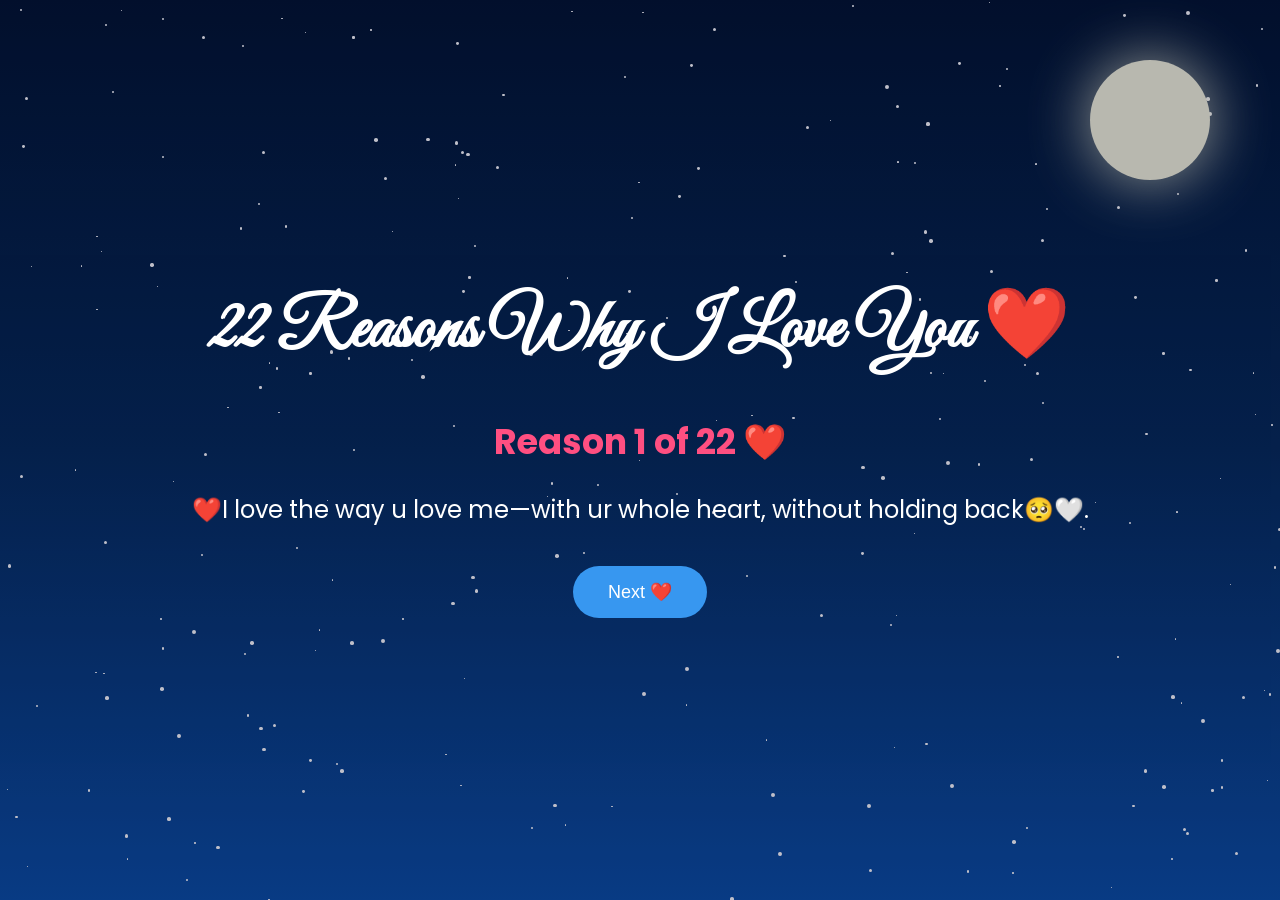
==== reasons.html @ 63475723 "Initial commit" ====
<!DOCTYPE html>
<html lang="en">

<head>

<meta charset="UTF-8">
<meta name="viewport" content="width=device-width, initial-scale=1.0">

<title>22 Reasons ❤️</title>

<link rel="preconnect" href="https://fonts.googleapis.com">
<link rel="preconnect" href="https://fonts.gstatic.com" crossorigin>

<link href="https://fonts.googleapis.com/css2?family=Great+Vibes&family=Poppins:wght@300;400;600&display=swap" rel="stylesheet">

<link rel="stylesheet" href="reasons.css">

</head>

<body>

<div id="stars"></div>

<div class="moon"></div>

<div class="overlay"></div>

<section class="reasons-page">

<h1>22 Reasons Why I Love You ❤️</h1>

<div class="reasons-card">

<h2 id="reasonNumber"></h2>

<p id="reasonText"></p>

</div>

<button id="nextBtn">
Next ❤️
</button>

<button id="continueBtn" style="display:none;">
Continue ❤️
</button>

</section>

<script src="reasons.js"></script>

</body>

</html>
---- reasons.css ----
*{
    margin:0;
    padding:0;
    box-sizing:border-box;
}

body{
    font-family:'Poppins',sans-serif;
    background:linear-gradient(to bottom,#02142d,#062b57,#0b4ea2);
    color:white;
    overflow:hidden;
    height:100vh;
    body{
    margin:0;
    font-family:'Poppins',sans-serif;
    background:linear-gradient(to bottom,#02142d,#062b57,#0b4ea2);
    color:white;
    overflow:hidden;
}
}

.overlay{
    position:fixed;
    inset:0;
    background:rgba(0,0,40,.25);
}

#stars{
    position:fixed;
    inset:0;
}

.star{
    position:absolute;
    background:white;
    border-radius:50%;
    animation:twinkle 2s infinite alternate;
}

.moon{
    position:absolute;
    top:60px;
    right:70px;
    width:120px;
    height:120px;
    border-radius:50%;
    background:#f5f5dc;
    box-shadow:0 0 60px rgba(255,255,220,.8);
}

.reasons-page{
    position:fixed;
    inset:0;

    display:flex;
    flex-direction:column;
    justify-content:center;
    align-items:center;

    text-align:center;
    z-index:2;
}

h1{
    font-family:'Great Vibes',cursive;
    font-size:70px;
    margin-bottom:40px;
}

.reason-card{
    width:650px;
    max-width:90%;
    min-height:260px;
    background:white;
    color:#333;
    border-radius:20px;
    padding:40px;
    margin:0 auto;
    box-shadow:0 20px 50px rgba(0,0,0,.35);
    transition:0.5s;
}

#reasonNumber{

    color:#ff4f81;

    margin-bottom:20px;

    font-size:35px;

}

#reasonText{

    font-size:24px;

    line-height:1.8;

}

button{

    margin-top:35px;

    padding:15px 35px;

    border:none;

    border-radius:40px;

    background:#3797F0;

    color:white;

    font-size:18px;

    cursor:pointer;

    transition:.3s;

}

button:hover{

    transform:scale(1.05);

}

@keyframes twinkle{

from{opacity:.3;}
to{opacity:1;}

}
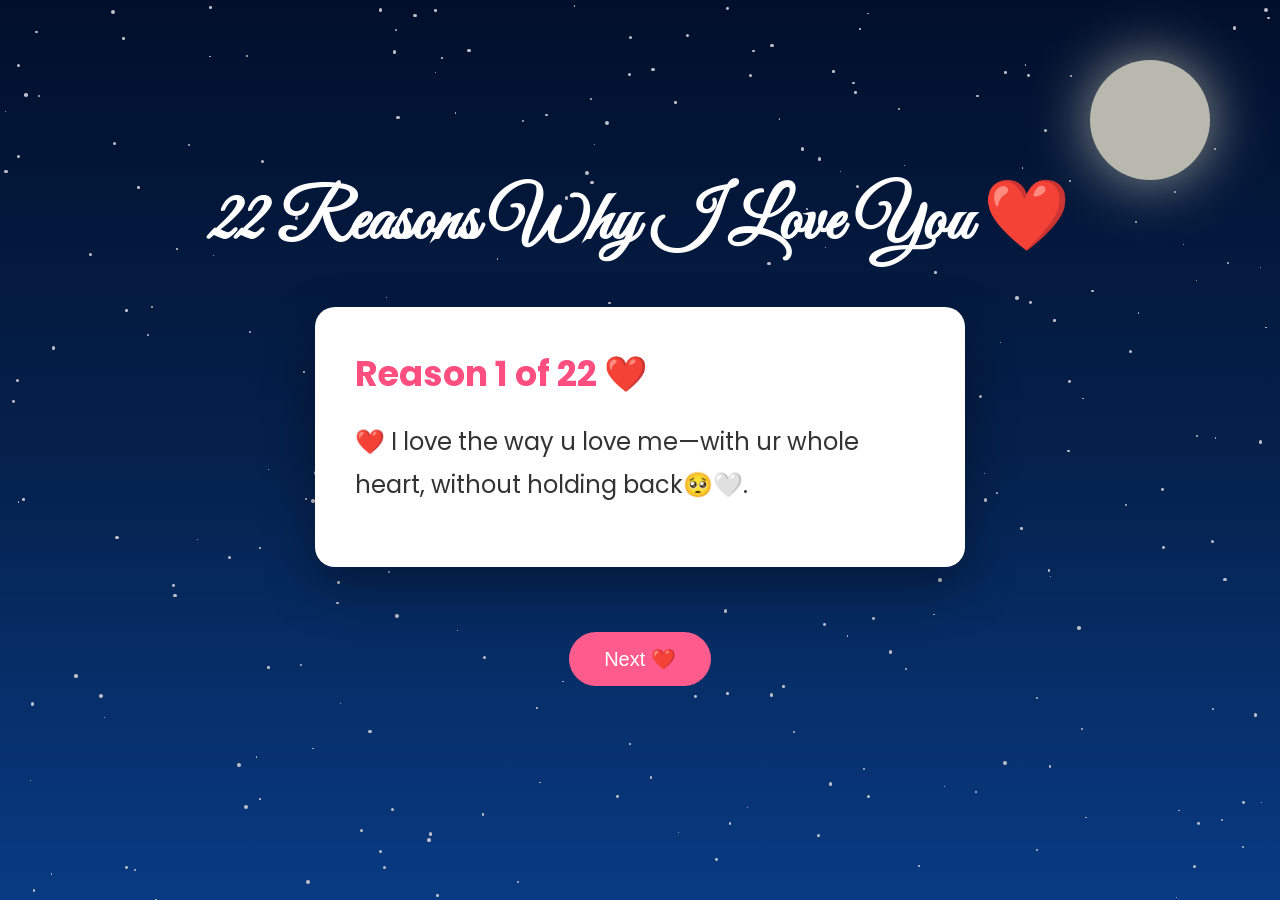
==== commit 99958a94: "update website" ====
--- a/reasons.html
+++ b/reasons.html
@@ -27,23 +27,22 @@
 
 <section class="reasons-page">
 
-<h1>22 Reasons Why I Love You ❤️</h1>
+    <h1>22 Reasons Why I Love You ❤️</h1>
 
-<div class="reasons-card">
+    <div class="reason-card">
+        <h2 id="reasonNumber"></h2>
+        <p id="reasonText"></p>
+    </div>
 
-<h2 id="reasonNumber"></h2>
+    <div class="buttons">
+        <button id="nextBtn">
+            Next ❤️
+        </button>
 
-<p id="reasonText"></p>
-
-</div>
-
-<button id="nextBtn">
-Next ❤️
-</button>
-
-<button id="continueBtn" style="display:none;">
-Continue ❤️
-</button>
+        <button id="continueBtn" style="display:none;">
+            Continue ❤️
+        </button>
+    </div>
 
 </section>
 
--- a/reasons.css
+++ b/reasons.css
@@ -8,21 +8,18 @@
     font-family:'Poppins',sans-serif;
     background:linear-gradient(to bottom,#02142d,#062b57,#0b4ea2);
     color:white;
-    overflow:hidden;
-    height:100vh;
-    body{
-    margin:0;
-    font-family:'Poppins',sans-serif;
-    background:linear-gradient(to bottom,#02142d,#062b57,#0b4ea2);
-    color:white;
-    overflow:hidden;
-}
+
+    overflow-x:hidden;
+    overflow-y:auto;
+
+    min-height:100vh;
 }
 
 .overlay{
     position:fixed;
     inset:0;
     background:rgba(0,0,40,.25);
+    pointer-events:none;
 }
 
 #stars{
@@ -46,19 +43,21 @@
     border-radius:50%;
     background:#f5f5dc;
     box-shadow:0 0 60px rgba(255,255,220,.8);
+    z-index:0
 }
 
 .reasons-page{
-    position:fixed;
-    inset:0;
+    position:relative;
+    z-index:2;
+
+    min-height:100vh;
 
     display:flex;
     flex-direction:column;
     justify-content:center;
     align-items:center;
 
-    text-align:center;
-    z-index:2;
+    padding:40px 20px 80px;
 }
 
 h1{
@@ -131,4 +130,28 @@
 from{opacity:.3;}
 to{opacity:1;}
 
+}
+.buttons{
+    margin-top:30px;
+    display:flex;
+    justify-content:center;
+    align-items:center;
+    gap:20px;
+}
+
+#nextBtn,
+#continueBtn{
+    padding:15px 35px;
+    border:none;
+    border-radius:40px;
+    background:#ff5c8d;
+    color:#fff;
+    font-size:20px;
+    cursor:pointer;
+    transition:.3s;
+}
+
+#nextBtn:hover,
+#continueBtn:hover{
+    transform:scale(1.08);
 }
